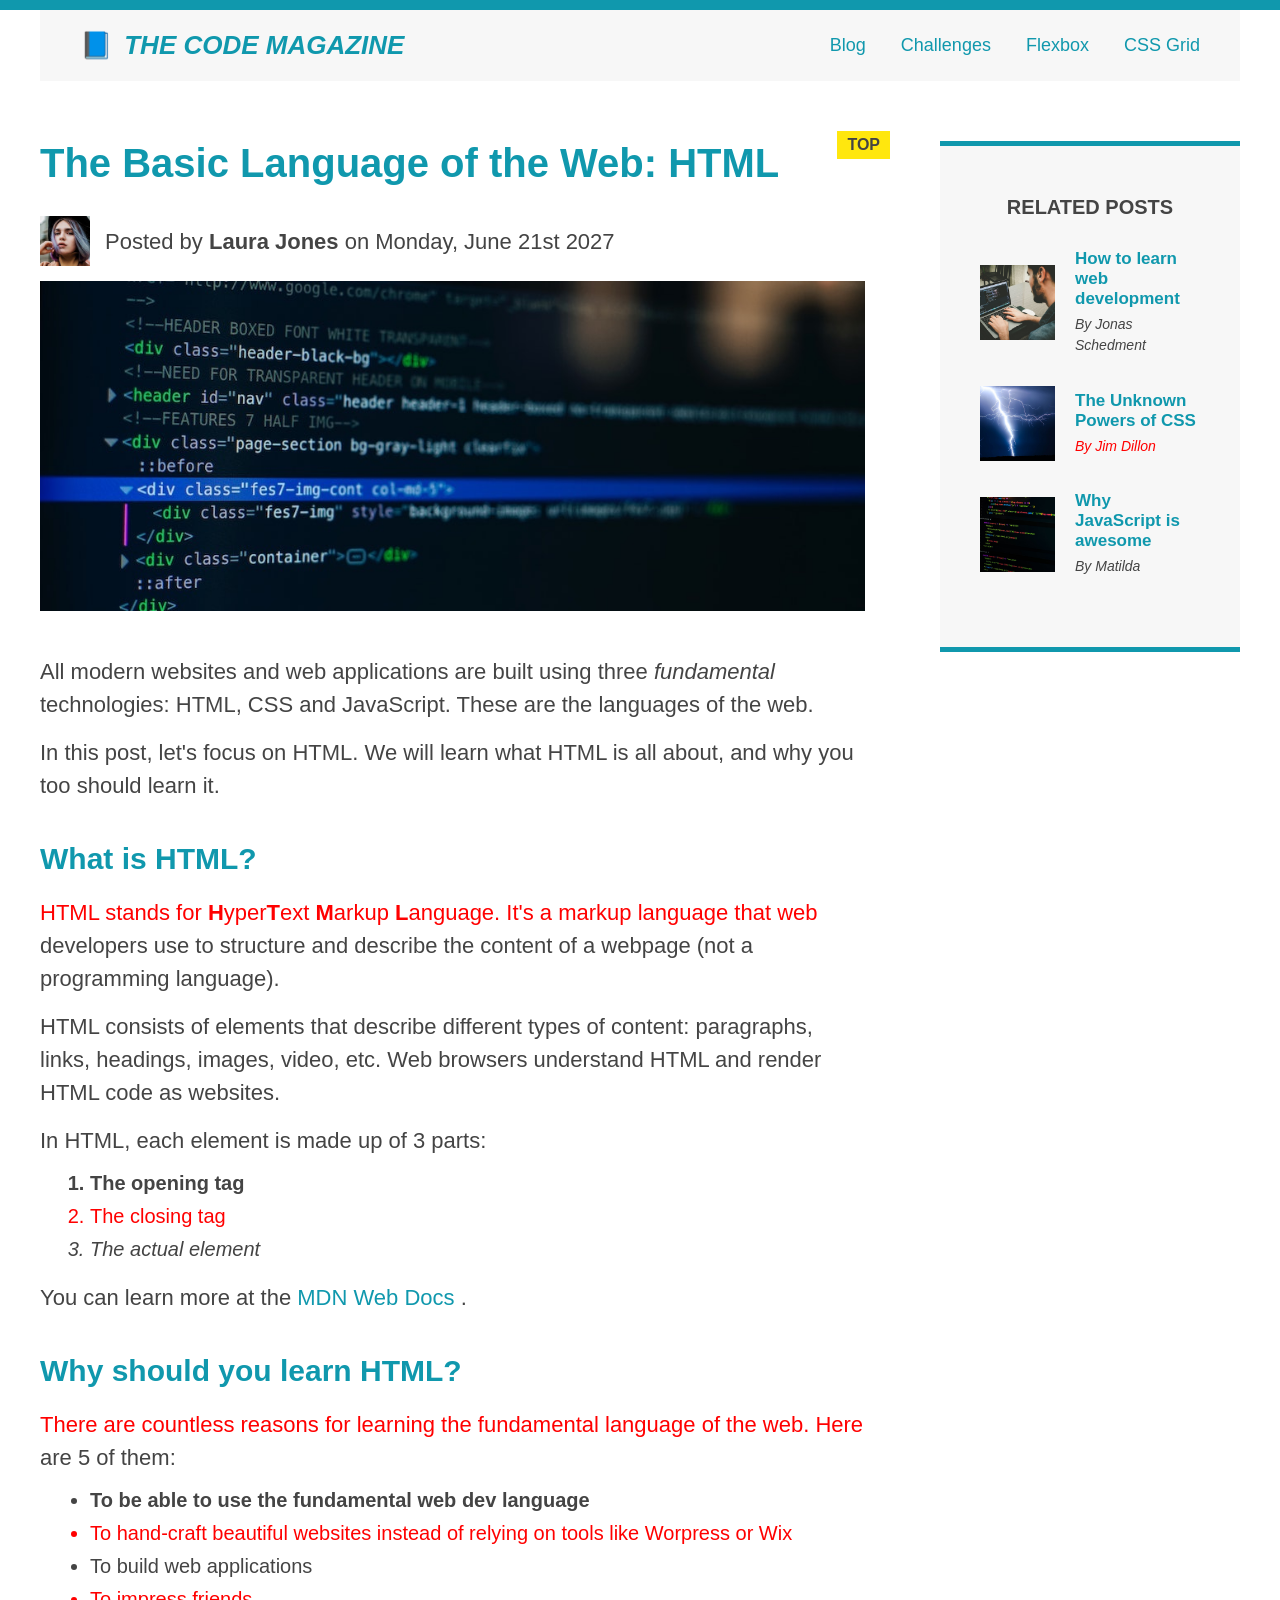
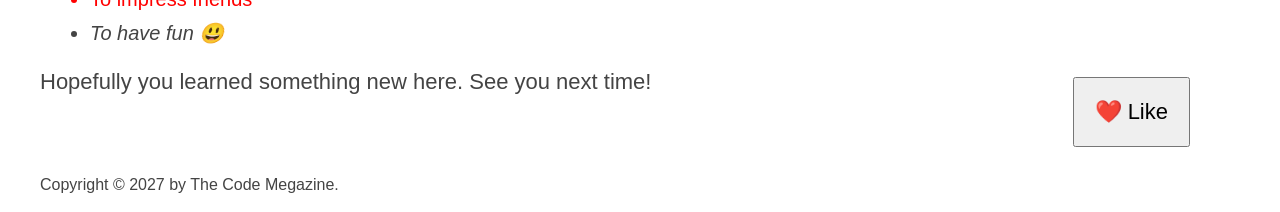
==== 04-CSS-Layouts/index.html @ 633db0d2 "feat: add design layout using flexbox" ====
<!DOCTYPE html>
<html>
  <head lang="en">
    <meta charset="utf-8" />
    <link rel="stylesheet" href="style.css" />
    <title>The Basic Language of the web: HTML</title>
  </head>
  <body>
    <div class="container">
      <header class="main-header clearfix">
        <h1>📘 The Code Magazine</h1>

        <nav>
          <a href="blog.html">Blog</a>
          <a href="#">Challenges</a>
          <a href="flexbox.html">Flexbox</a>
          <a href="css-grid.html">CSS Grid</a>
        </nav>
      </header>
      <button>❤️ Like</button>

      <div class="row">
        <article>
          <header class="post-header">
            <h2>The Basic Language of the Web: HTML</h2>

            <div class="author-box">
              <img
                class="author-img"
                src="img/laura-jones.jpg"
                alt="Headshot of Laura Jones"
              />
              <p class="author">
                Posted by <strong>Laura Jones</strong> on Monday, June 21st 2027
              </p>
            </div>

            <img
              class="post-img"
              src="img/post-img.jpg"
              alt="HTML code on a screen"
            />
          </header>
          <p>
            All modern websites and web applications are built using three
            <em>fundamental</em>
            technologies: HTML, CSS and JavaScript. These are the languages of
            the web.
          </p>
          <p>
            In this post, let's focus on HTML. We will learn what HTML is all
            about, and why you too should learn it.
          </p>

          <h3>What is HTML?</h3>
          <p>
            HTML stands for <strong>H</strong>yper<strong>T</strong>ext
            <strong>M</strong>arkup <strong>L</strong>anguage. It's a markup
            language that web developers use to structure and describe the
            content of a webpage (not a programming language).
          </p>
          <p>
            HTML consists of elements that describe different types of content:
            paragraphs, links, headings, images, video, etc. Web browsers
            understand HTML and render HTML code as websites.
          </p>
          <p>In HTML, each element is made up of 3 parts:</p>

          <ol>
            <li>The opening tag</li>
            <li>The closing tag</li>
            <li>The actual element</li>
          </ol>
          <p>
            You can learn more at the
            <a
              href="https://developer.mozilla.org/en-US/docs/Web/HTML"
              target="_blank"
              >MDN Web Docs </a
            >.
          </p>

          <h3>Why should you learn HTML?</h3>
          <p>
            There are countless reasons for learning the fundamental language of
            the web. Here are 5 of them:
          </p>

          <ul>
            <li>To be able to use the fundamental web dev language</li>
            <li>
              To hand-craft beautiful websites instead of relying on tools like
              Worpress or Wix
            </li>
            <li>To build web applications</li>
            <li>To impress friends</li>
            <li>To have fun 😃</li>
          </ul>

          <p>Hopefully you learned something new here. See you next time!</p>
        </article>

        <aside>
          <h4>Related Posts</h4>

          <ul class="related-posts">
            <li class="related-post">
              <img
                src="./img/related-1.jpg"
                alt="Person Programming"
                width="75"
                height="75"
              />
              <div>
                <a href="#" class="related-link"
                  >How to learn web development</a
                >
                <p class="related-author">By Jonas Schedment</p>
              </div>
            </li>
            <li class="related-post">
              <img
                src="./img/related-2.jpg"
                alt="Lighting"
                width="75"
                height="75"
              />
              <div>
                <a href="#" class="related-link">The Unknown Powers of CSS</a>
                <p class="related-author">By Jim Dillon</p>
              </div>
            </li>
            <li class="related-post">
              <img
                src="./img/related-3.jpg"
                alt="JavaScript code on a screen"
                width="75"
                height="75"
              />
              <div>
                <a href="#" class="related-link">Why JavaScript is awesome</a>
                <p class="related-author">By Matilda</p>
              </div>
            </li>
          </ul>
        </aside>
      </div>

      <footer><p>Copyright &copy; 2027 by The Code Megazine.</p></footer>
    </div>
  </body>
</html>
---- 04-CSS-Layouts/style.css ----
* {
  margin: 0;
  padding: 0;
  box-sizing: border-box;
}

body {
  color: #444;
  font-family: sans-serif;
  border-top: 10px solid #1098ad;
}

.container {
  width: 1200px;
  margin: 0 auto;
  position: relative;
}

.main-header {
  background-color: #f7f7f7;
  padding: 20px 40px;
  margin-bottom: 60px;
}

nav {
  font-size: 18px;
}

article {
  margin-bottom: 60px;
}

.post-header {
  margin-bottom: 40px;
}

aside {
  background-color: #f7f7f7;
  border-top: 5px solid #1098ad;
  border-bottom: 5px solid #1098ad;
  padding: 50px 40px;
}

h1,
h2,
h3 {
  color: #1098ad;
}

h1 {
  font-size: 26px;
  text-transform: uppercase;
  font-style: italic;
}

h2 {
  font-size: 40px;
  margin-bottom: 30px;
}

h3 {
  font-size: 30px;
  margin-bottom: 20px;
  margin-top: 40px;
}

h4 {
  font-size: 20px;
  text-transform: uppercase;
  text-align: center;
  margin-bottom: 30px;
}

p {
  font-size: 22px;
  line-height: 1.5;
  margin-bottom: 15px;
}

ul,
ol {
  margin-left: 50px;
  margin-bottom: 20px;
}

li {
  font-size: 20px;
  margin-bottom: 10px;
}

li:last-child {
  margin-bottom: 0;
}

footer p {
  font-size: 16px;
}

.related-author {
  font-weight: bold;
}

.related-posts {
  list-style: none;
  margin-left: 0;
}

li:first-child {
  font-weight: bold;
}

li:last-child {
  font-style: italic;
}

li:nth-child(even) {
  color: red;
}

a:link {
  color: #1098ad;
  text-decoration: none;
}

a:visited {
  /*color: #777;*/
  color: #1098ad;
}

a:hover {
  color: orangered;
  font-weight: bold;
  text-decoration: underline wavy orangered;
}

a:active {
  background-color: black;
  font-style: italic;
}

.post-img {
  width: 100%;
  height: auto;
}

nav a:link {
  margin-right: 30px;
  display: inline-block;
}

nav a:link:last-child {
  margin-right: 0;
}

button {
  font-size: 22px;
  padding: 20px;
  cursor: pointer;

  position: absolute;
  bottom: 50px;
  right: 50px;
}

h1::first-letter {
  font-style: normal;
  margin-right: 5px;
}

/*h2::first-letter {*/
/*font-size: 80px;*/
/*}*/

h3 + p::first-line {
  color: red;
}

h2 {
  position: relative;
}

h2::after {
  content: 'TOP';
  background-color: #ffe70e;
  color: #444;
  font-size: 16px;
  font-weight: bold;
  display: inline-block;
  padding: 5px 10px;
  position: absolute;
  top: -10px;
  right: -25px;
}

/*
.author-img {
  width: 50px;
  height: 50px;
  float: left;
  margin-bottom: 20px;
}

.author {
  float: left;
  margin-top: 10px;
  margin-left: 20px;
}

h1 {
  float: left;
}

nav {
  float: right;
}

.clear {
  clear: both;
}

.clearfix::after {
  content: '';
  display: block;
  clear: both;
}

article {
  width: 825px;
  float: left;
}

aside {
  width: 300px;
  float: right;
}

footer {
  clear: both;
}
*/

/*FLEXBOX*/
.main-header {
  display: flex;
  align-items: center;
  justify-content: space-between;
}

.author-box {
  display: flex;
  align-items: center;
  margin-bottom: 15px;
}

.author-img {
  width: 50px;
  height: 50px;
}

.author {
  margin-bottom: 0;
  margin-left: 15px;
}

.related-post {
  display: flex;
  align-items: center;
  gap: 20px;
  margin-bottom: 30px;
}

.related-link:link {
  font-size: 17px;
  font-weight: bold;
  font-style: normal;
  margin-bottom: 5px;
  display: block;
}

.related-author {
  margin-bottom: 0;
  font-size: 14px;
  font-weight: normal;
  font-style: italic;
}

.row {
  display: flex;
  gap: 75px;
  margin-bottom: 60px;
  align-items: flex-start;
}

article {
  flex: 1;
  margin-bottom: 0;
}

aside {
  flex: 0 0 300px;
}
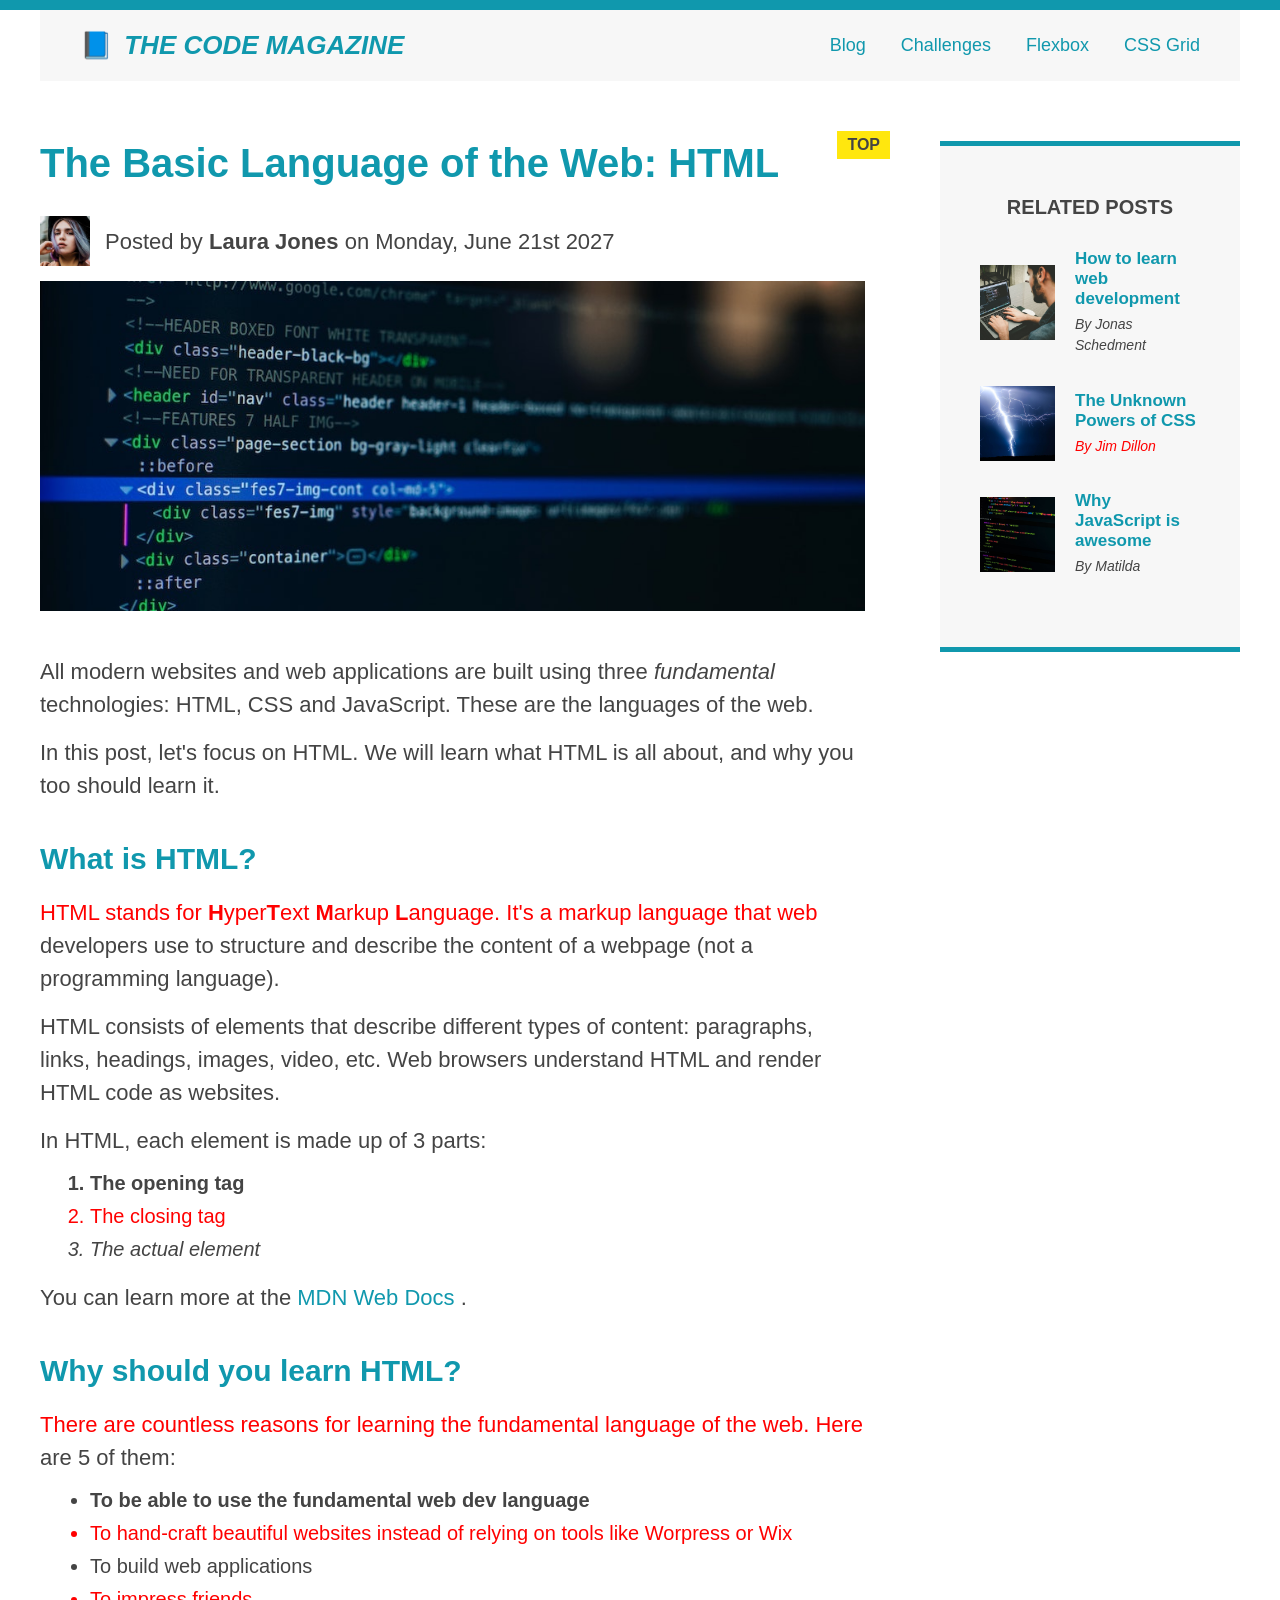
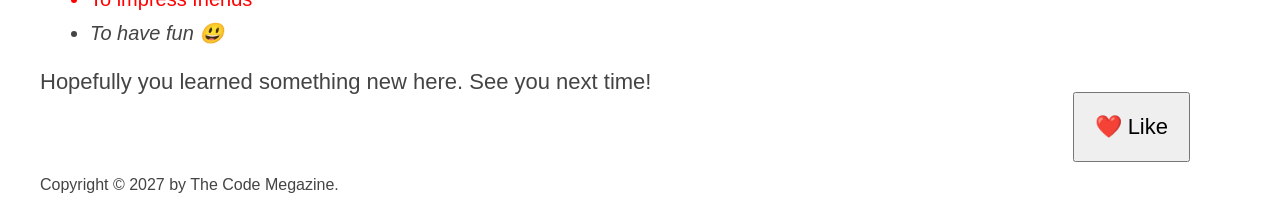
==== commit 90ee9677: "feat: replace blog post layout using css grid" ====
--- a/04-CSS-Layouts/index.html
+++ b/04-CSS-Layouts/index.html
@@ -19,132 +19,131 @@
       </header>
       <button>❤️ Like</button>
 
-      <div class="row">
-        <article>
-          <header class="post-header">
-            <h2>The Basic Language of the Web: HTML</h2>
+      <!--<div class="row">-->
 
-            <div class="author-box">
-              <img
-                class="author-img"
-                src="img/laura-jones.jpg"
-                alt="Headshot of Laura Jones"
-              />
-              <p class="author">
-                Posted by <strong>Laura Jones</strong> on Monday, June 21st 2027
-              </p>
+      <article>
+        <header class="post-header">
+          <h2>The Basic Language of the Web: HTML</h2>
+
+          <div class="author-box">
+            <img
+              class="author-img"
+              src="img/laura-jones.jpg"
+              alt="Headshot of Laura Jones"
+            />
+            <p class="author">
+              Posted by <strong>Laura Jones</strong> on Monday, June 21st 2027
+            </p>
+          </div>
+
+          <img
+            class="post-img"
+            src="img/post-img.jpg"
+            alt="HTML code on a screen"
+          />
+        </header>
+        <p>
+          All modern websites and web applications are built using three
+          <em>fundamental</em>
+          technologies: HTML, CSS and JavaScript. These are the languages of the
+          web.
+        </p>
+        <p>
+          In this post, let's focus on HTML. We will learn what HTML is all
+          about, and why you too should learn it.
+        </p>
+
+        <h3>What is HTML?</h3>
+        <p>
+          HTML stands for <strong>H</strong>yper<strong>T</strong>ext
+          <strong>M</strong>arkup <strong>L</strong>anguage. It's a markup
+          language that web developers use to structure and describe the content
+          of a webpage (not a programming language).
+        </p>
+        <p>
+          HTML consists of elements that describe different types of content:
+          paragraphs, links, headings, images, video, etc. Web browsers
+          understand HTML and render HTML code as websites.
+        </p>
+        <p>In HTML, each element is made up of 3 parts:</p>
+
+        <ol>
+          <li>The opening tag</li>
+          <li>The closing tag</li>
+          <li>The actual element</li>
+        </ol>
+        <p>
+          You can learn more at the
+          <a
+            href="https://developer.mozilla.org/en-US/docs/Web/HTML"
+            target="_blank"
+            >MDN Web Docs </a
+          >.
+        </p>
+
+        <h3>Why should you learn HTML?</h3>
+        <p>
+          There are countless reasons for learning the fundamental language of
+          the web. Here are 5 of them:
+        </p>
+
+        <ul>
+          <li>To be able to use the fundamental web dev language</li>
+          <li>
+            To hand-craft beautiful websites instead of relying on tools like
+            Worpress or Wix
+          </li>
+          <li>To build web applications</li>
+          <li>To impress friends</li>
+          <li>To have fun 😃</li>
+        </ul>
+
+        <p>Hopefully you learned something new here. See you next time!</p>
+      </article>
+
+      <aside>
+        <h4>Related Posts</h4>
+
+        <ul class="related-posts">
+          <li class="related-post">
+            <img
+              src="./img/related-1.jpg"
+              alt="Person Programming"
+              width="75"
+              height="75"
+            />
+            <div>
+              <a href="#" class="related-link">How to learn web development</a>
+              <p class="related-author">By Jonas Schedment</p>
             </div>
-
+          </li>
+          <li class="related-post">
             <img
-              class="post-img"
-              src="img/post-img.jpg"
-              alt="HTML code on a screen"
+              src="./img/related-2.jpg"
+              alt="Lighting"
+              width="75"
+              height="75"
             />
-          </header>
-          <p>
-            All modern websites and web applications are built using three
-            <em>fundamental</em>
-            technologies: HTML, CSS and JavaScript. These are the languages of
-            the web.
-          </p>
-          <p>
-            In this post, let's focus on HTML. We will learn what HTML is all
-            about, and why you too should learn it.
-          </p>
-
-          <h3>What is HTML?</h3>
-          <p>
-            HTML stands for <strong>H</strong>yper<strong>T</strong>ext
-            <strong>M</strong>arkup <strong>L</strong>anguage. It's a markup
-            language that web developers use to structure and describe the
-            content of a webpage (not a programming language).
-          </p>
-          <p>
-            HTML consists of elements that describe different types of content:
-            paragraphs, links, headings, images, video, etc. Web browsers
-            understand HTML and render HTML code as websites.
-          </p>
-          <p>In HTML, each element is made up of 3 parts:</p>
-
-          <ol>
-            <li>The opening tag</li>
-            <li>The closing tag</li>
-            <li>The actual element</li>
-          </ol>
-          <p>
-            You can learn more at the
-            <a
-              href="https://developer.mozilla.org/en-US/docs/Web/HTML"
-              target="_blank"
-              >MDN Web Docs </a
-            >.
-          </p>
-
-          <h3>Why should you learn HTML?</h3>
-          <p>
-            There are countless reasons for learning the fundamental language of
-            the web. Here are 5 of them:
-          </p>
-
-          <ul>
-            <li>To be able to use the fundamental web dev language</li>
-            <li>
-              To hand-craft beautiful websites instead of relying on tools like
-              Worpress or Wix
-            </li>
-            <li>To build web applications</li>
-            <li>To impress friends</li>
-            <li>To have fun 😃</li>
-          </ul>
-
-          <p>Hopefully you learned something new here. See you next time!</p>
-        </article>
-
-        <aside>
-          <h4>Related Posts</h4>
-
-          <ul class="related-posts">
-            <li class="related-post">
-              <img
-                src="./img/related-1.jpg"
-                alt="Person Programming"
-                width="75"
-                height="75"
-              />
-              <div>
-                <a href="#" class="related-link"
-                  >How to learn web development</a
-                >
-                <p class="related-author">By Jonas Schedment</p>
-              </div>
-            </li>
-            <li class="related-post">
-              <img
-                src="./img/related-2.jpg"
-                alt="Lighting"
-                width="75"
-                height="75"
-              />
-              <div>
-                <a href="#" class="related-link">The Unknown Powers of CSS</a>
-                <p class="related-author">By Jim Dillon</p>
-              </div>
-            </li>
-            <li class="related-post">
-              <img
-                src="./img/related-3.jpg"
-                alt="JavaScript code on a screen"
-                width="75"
-                height="75"
-              />
-              <div>
-                <a href="#" class="related-link">Why JavaScript is awesome</a>
-                <p class="related-author">By Matilda</p>
-              </div>
-            </li>
-          </ul>
-        </aside>
-      </div>
+            <div>
+              <a href="#" class="related-link">The Unknown Powers of CSS</a>
+              <p class="related-author">By Jim Dillon</p>
+            </div>
+          </li>
+          <li class="related-post">
+            <img
+              src="./img/related-3.jpg"
+              alt="JavaScript code on a screen"
+              width="75"
+              height="75"
+            />
+            <div>
+              <a href="#" class="related-link">Why JavaScript is awesome</a>
+              <p class="related-author">By Matilda</p>
+            </div>
+          </li>
+        </ul>
+      </aside>
+      <!--</div>-->
 
       <footer><p>Copyright &copy; 2027 by The Code Megazine.</p></footer>
     </div>
--- a/04-CSS-Layouts/style.css
+++ b/04-CSS-Layouts/style.css
@@ -19,7 +19,6 @@
 .main-header {
   background-color: #f7f7f7;
   padding: 20px 40px;
-  margin-bottom: 60px;
 }
 
 nav {
@@ -27,7 +26,7 @@
 }
 
 article {
-  margin-bottom: 60px;
+  /*margin-bottom: 60px;*/
 }
 
 .post-header {
@@ -284,18 +283,42 @@
   font-style: italic;
 }
 
-.row {
-  display: flex;
-  gap: 75px;
-  margin-bottom: 60px;
+/*FLEXBOX LAYOUT*/
+/*.row {                    */
+/*  display: flex;          */
+/*  gap: 75px;              */
+/*  margin-bottom: 60px;    */
+/*  align-items: flex-start;*/
+/*}                         */
+
+/*article {                 */
+/*  flex: 1;                */
+/*  margin-bottom: 0;       */
+/*}                         */
+
+/*aside {                   */
+/*  flex: 0 0 300px;        */
+/*}                         */
+
+.container {
+  display: grid;
+  grid-template-columns: 1fr 300px;
+  column-gap: 75px;
+  row-gap: 60px;
   align-items: flex-start;
 }
 
+.main-header {
+  /*grid-column: 1 / span 2;*/
+  grid-column: 1 / -1;
+}
+
 article {
-  flex: 1;
-  margin-bottom: 0;
 }
 
 aside {
-  flex: 0 0 300px;
-}
+}
+
+footer {
+  grid-column: 1 / -1;
+}
